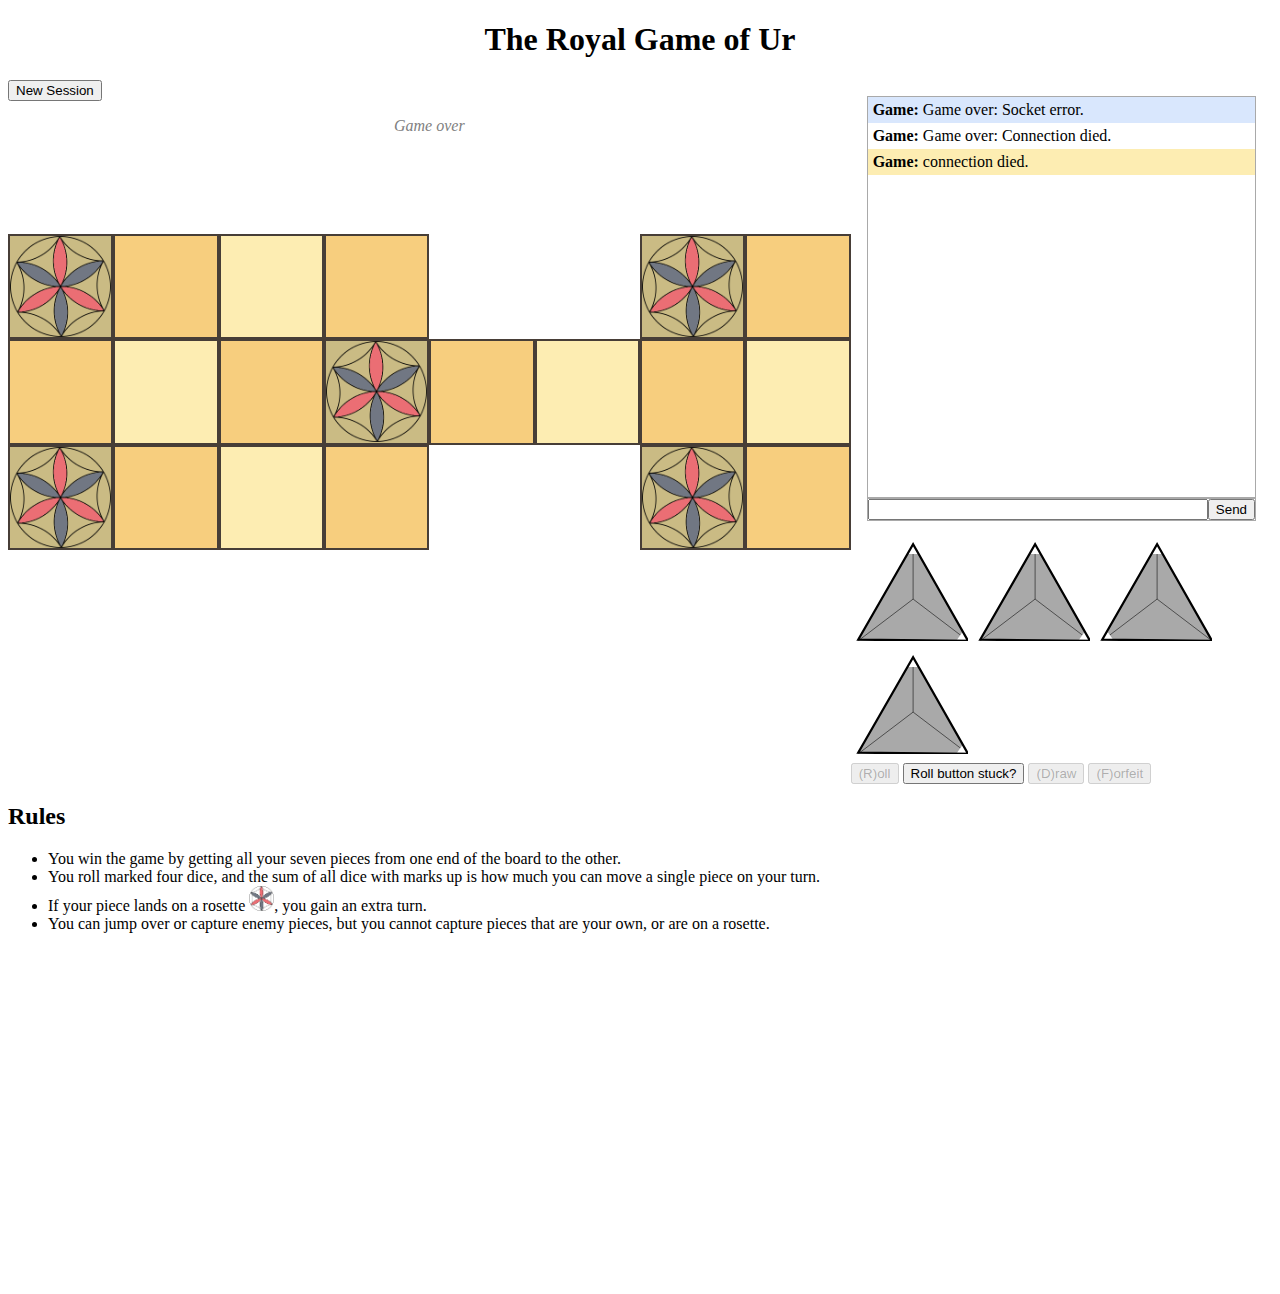
==== static/index.html @ ecade0ee "Add buttons to forfeit or offer draw" ====
<!DOCTYPE html>
<html lang="en">
  <head>
    <meta charset="utf-8">
    <title>The Royal Game of Ur</title>

    <meta name="description" content="Ancient Sumerian 2-player Tables game of skill and luck">
    <meta name="keywords" content="Tables, Ur, Game, Board Game">
    <meta name="application-name" content="The Royal Game of Ur">

    <meta name="viewport" content="width=device-width, initial-scale=1.0">

    <link rel="stylesheet" href="app.css">
    <link rel="icon" href="rosette.png">

    <noscript>
      <style>
        #game-container {
          display: none;
        }
      </style>
    </noscript>
  </head>
  <body>
    <h1>The Royal Game of Ur</h1>

    <noscript id="noscript-modal">
      <p>
        Being an interactive game, this webpage requires Javascript to
        function. Please enable Javascript and reload this page.
      </p>
    </noscript>
    <div id="invite-modal" class="hidden">
      <p>Send this invite link to a friend:</p>
      <div id="invite-form">
        <input type="text" id="invite-link" readonly onclick="copyInvite()"></input>
        <button id="invite-button" onclick="copyInvite()">Copy</button>
      </div>
    </div>
    <div id="game-container">
      <main id="game-set">
        <div id="post-game-options" class="hidden">
          <button id="rematch-button" onclick="rematch()">Rematch</button>
        </div>
        <div id="disconnected-options" class="hidden">
          <button id="reconnect-button" onclick="connect()">New Session</button>
        </div>
        <p id="tooltip">Waiting for a friend to join</p>
        <div id="opponent-pool" class="pool">
        </div>
        <div id="ur-board">
          <div id="opponent-4" class="tile opponent-tile rosette"></div>
          <div id="opponent-3" class="tile opponent-tile"></div>
          <div id="opponent-2" class="tile opponent-tile"></div>
          <div id="opponent-1" class="tile opponent-tile"></div>
          <div id="opponent-14" class="tile opponent-tile rosette"></div>
          <div id="opponent-13" class="tile opponent-tile"></div>

          <div id="shared-5" class="tile shared-tile"></div>
          <div id="shared-6" class="tile shared-tile"></div>
          <div id="shared-7" class="tile shared-tile"></div>
          <div id="shared-8" class="tile shared-tile rosette"></div>
          <div id="shared-9" class="tile shared-tile"></div>
          <div id="shared-10" class="tile shared-tile"></div>
          <div id="shared-11" class="tile shared-tile"></div>
          <div id="shared-12" class="tile shared-tile"></div>

          <div id="you-4" class="tile you-tile rosette"></div>
          <div id="you-3" class="tile you-tile"></div>
          <div id="you-2" class="tile you-tile"></div>
          <div id="you-1" class="tile you-tile"></div>

          <div id="you-14" class="tile you-tile rosette"></div>
          <div id="you-13" class="tile you-tile"></div>

          <div id="you-15"></div> <!-- Winning tile -->
        </div>
        <div id="you-pool" class="pool">
        </div>
      </main>
      <aside id="game-aside">
        <div id="message-box">
          <div id="messages"></div>
          <div id="comment-box">
            <input id="comment">
            <button id="comment-button" onclick="sendComment()">Send</button>
          </div>
        </div>
        <div id="dice-pool">
        </div>
        <button id="roll-button" class="game-button"
                onclick="roll()" disabled>(R)oll</button>
        <button onclick="document.getElementById('roll-button').disabled=false">
          Roll button stuck?
        </button>
        <button id="draw-button" class="game-button"
                onclick="offerDraw()" disabled>(D)raw</button>
        <button id="forfeit-button" class="game-button"
                onclick="forfeit()" disabled>(F)orfeit</button>

        <svg id="die-template" class="hidden" viewBox="-2 -2 102 90">
          <g stroke="black" stroke-width="0.5">
            <polygon points="0,87 100,88 50,0" fill="darkgrey" />
            <line x1="50" y1="0" x2="50" y2="50" />
            <line x1="0" y1="88" x2="50" y2="50" />
            <line x1="100" y1="88" x2="50" y2="50" />
          </g>

          <g fill="white" stroke="none">
            <polygon class="pip" points="50,0 45,9 55,9" />
            <polygon class="pip" points="0,87 10,87 5,80" />
            <polygon class="pip" points="100,87 90,87, 95,80" />

            <polygon class="center-pip" points="50,45 45,54 55,54" />
          </g>

          <polygon points="0,87 100,88 50,0" fill="none" stroke="black" stroke-width="2" />
        </svg>
      </aside>
    </div>

    <article id="rules">
      <h2>Rules</h2>
      <ul>
        <li>
          You win the game by getting all your seven pieces from one
          end of the board to the other.
        </li>
        <li>
          You roll marked four dice, and the sum of all dice with
          marks up is how much you can move a single piece on your turn.
        </li>
        <li>
          If your piece lands on a rosette <img class="mini-rosette" src="rosette.png">,
          you gain an extra turn.
        </li>
        <li>
          You can jump over or capture enemy pieces, but you cannot
          capture pieces that are your own, or are on a rosette.
        </li>
      </ul>
    </article>

    <br>

    <iframe width="560" height="315" src="https://www.youtube-nocookie.com/embed/WZskjLq040I"
            frameborder="0"
            allow="accelerometer; autoplay; encrypted-media; gyroscope; picture-in-picture"
            allowfullscreen></iframe>

    <script src="app.js"></script>
  </body>
</html>
---- static/app.css ----
html {
    max-width: 100em;
    margin: auto;
}

h1 {
    text-align: center;
}

/* invite modal */

#invite-modal {
    border: 1px solid gray;
    border-radius: 3px;
    margin: 5px;
    padding: 5px;
}

#invite-link {
    padding: 5px;
    color: black;
    background-color: #f2f2f2;
    border-radius: 5px;
}

/* main grid */

#game-container {
    display: grid;
    grid-template-columns: 8fr 4fr;
}

#game-set {
    grid-column-start: 1;
}

#game-aside {
    grid-column-start: 2;
}

/* Game set */

#tooltip {
    color: grey;
    font-style: italic;
    text-align: center;
}

#ur-board {
    display: grid;
    grid-template-columns: 1fr 1fr 1fr 1fr 1fr 1fr 1fr 1fr;
    grid-template-rows: 1fr 1fr 1fr;
}

.tile {
    grid-column-start: auto;

    background-color: #fdedb2;
    margin: 0;
    border: 2px solid #473e37;
}

#you-15 {
    grid-column-start: 6;
    grid-row-start: 3;
}

.tile:empty {
    /* Keep the grid from flattening */
    padding-bottom: calc(100% - 4px);
}

#opponent-14, #you-14 {
    grid-column-start: 7;
}

#opponent-13, #you-13 {
    grid-column-start: 8;
}

.opponent-tile {
    grid-row-start: 1;
}

.shared-tile {
    grid-row-start: 2;
}

.you-tile {
    grid-row-start: 3;
}

.opponent-tile:nth-child(even),
.shared-tile:nth-child(odd),
.you-tile:nth-child(even) {
    background-color: #f7ce7e;
}

.tile.rosette {
    background-color: #cabb84;
    background-image: url(rosette.png);
    background-size: contain;
    background-repeat: no-repeat;
}

.tile.selected {
    background-color: #A45A52;
}

#you-15.selected {
    background-color: limegreen;
    margin: 5px;
}

/* pieces */

.black {
    content: url(black-piece.png);
}

.white {
    content: url(white-piece.png);
}

.tile .piece {
    width: 80%;
    height: 80%;
    margin: 0 0 -4px 0; /* This fixes weird margin but I don't know how */
    padding: 10%;
}

.pool {
    height: 5em;
    margin: 3px;
}

.pool .piece {
    width: 5em;
    height: 5em;
    margin: 0 3px;
}

.piece[data-player=you]:not(.invalid-move) {
    cursor: pointer;
}

.piece[data-player=you].invalid-move {
    cursor: not-allowed;
}

/* message box */

#message-box {
    padding: 0;
    margin: 1em;
}

#messages {
    height: 25em;
    overflow-y: scroll;
    border: 1px solid darkgrey;
}

#messages p {
    margin: 0;
    padding: 0.25em 5px;
}

#messages p:nth-child(odd) {
    background-color: #d9e7fd;
}

#messages p.recent:last-child {
    background-color: #fdedb2;
}

#comment-box {
    display: flex;
    border: 1px solid darkgrey;
}

#comment {
    flex: 1; /* Fill remaining space */
}

/* dice */

.die {
    width: 7em;
    margin: 5px;
}

/* misc */

.hidden {
    display: none;
}

.mini-rosette {
    width: 25px;
}

#fork-me {
    z-index: 1000;
    position: absolute;
    top: 0;
    right: 0;
}
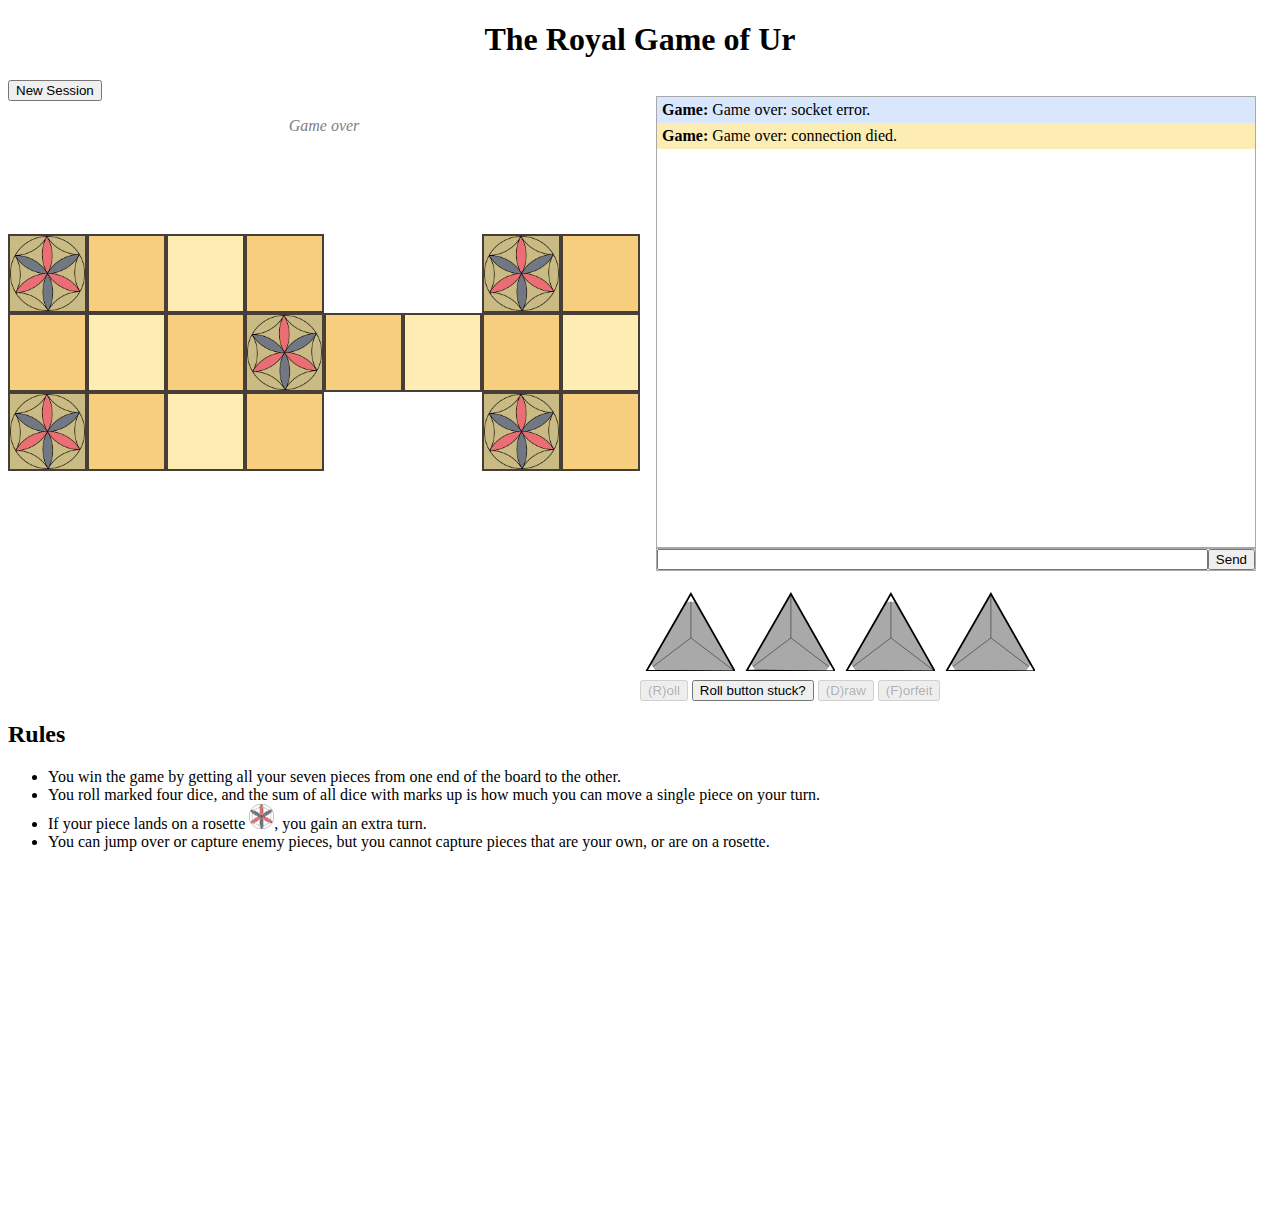
==== commit 257cbfa3: "Provide a more mobile-friendly format for < 800px screens" ====
--- a/static/index.html
+++ b/static/index.html
@@ -78,14 +78,14 @@
         <div id="you-pool" class="pool">
         </div>
       </main>
-      <aside id="game-aside">
-        <div id="message-box">
-          <div id="messages"></div>
-          <div id="comment-box">
-            <input id="comment">
-            <button id="comment-button" onclick="sendComment()">Send</button>
-          </div>
+      <aside id="message-box">
+        <div id="messages"></div>
+        <div id="comment-box">
+          <input id="comment">
+          <button id="comment-button" onclick="sendComment()">Send</button>
         </div>
+      </aside>
+      <aside id="actions">
         <div id="dice-pool">
         </div>
         <button id="roll-button" class="game-button"
--- a/static/app.css
+++ b/static/app.css
@@ -27,15 +27,32 @@
 
 #game-container {
     display: grid;
-    grid-template-columns: 8fr 4fr;
+    grid-template-areas:
+        "board message"
+        "board dice";
+    grid-template-columns: 1fr 1fr;
+}
+
+@media screen and (max-width: 800px) {
+    #game-container {
+        grid-template-areas:
+            "dice"
+            "board"
+            "message";
+        grid-template-columns: 1fr;
+    }
 }
 
 #game-set {
-    grid-column-start: 1;
-}
-
-#game-aside {
-    grid-column-start: 2;
+    grid-area: board;
+}
+
+#message-box {
+    grid-area: message;
+}
+
+#actions {
+    grid-area: dice;
 }
 
 /* Game set */
@@ -156,7 +173,7 @@
 }
 
 #messages {
-    height: 25em;
+    height: 50vh;
     overflow-y: scroll;
     border: 1px solid darkgrey;
 }
@@ -186,7 +203,7 @@
 /* dice */
 
 .die {
-    width: 7em;
+    width: 10vh;
     margin: 5px;
 }
 
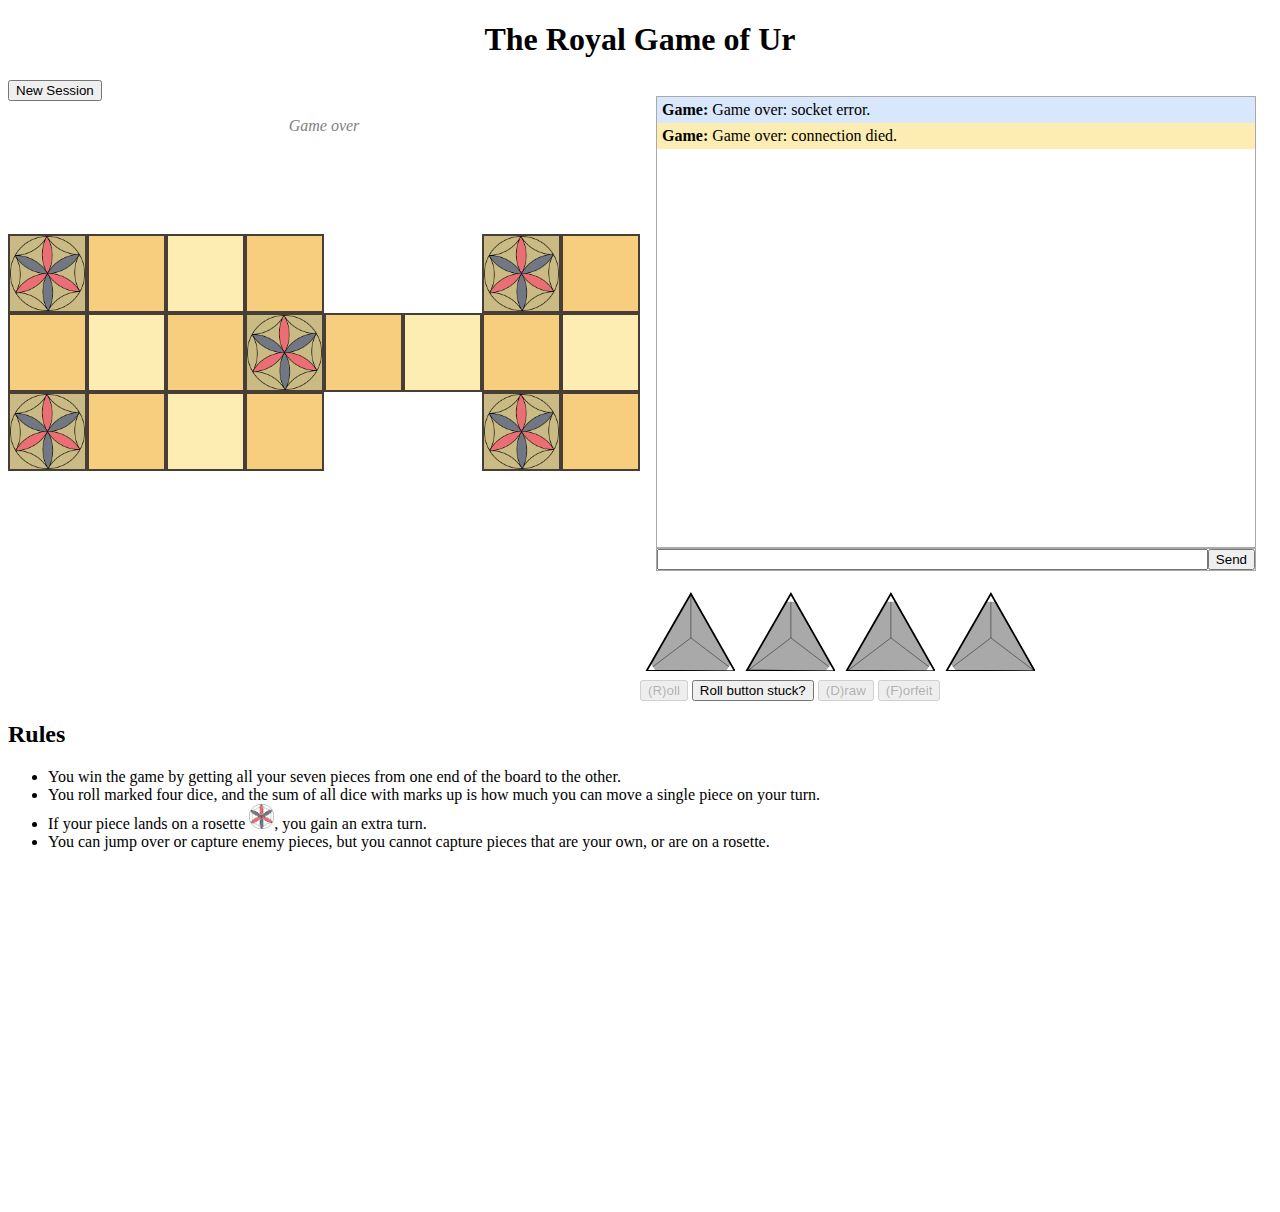
==== commit efd16f35: "Implement OGP for the homepage." ====
--- a/static/index.html
+++ b/static/index.html
@@ -9,6 +9,13 @@
     <meta name="application-name" content="The Royal Game of Ur">
 
     <meta name="viewport" content="width=device-width, initial-scale=1.0">
+
+    <!-- Open Graph Protocol -->
+    <meta property="og:title" content="The Royal Game of Ur">
+    <meta property="og:type" content="website">
+    <meta property="og:image" content="//rosette.png">
+    <meta property="og:image:width" content="300">
+    <meta property="og:image:height" content="300">
 
     <link rel="stylesheet" href="app.css">
     <link rel="icon" href="rosette.png">
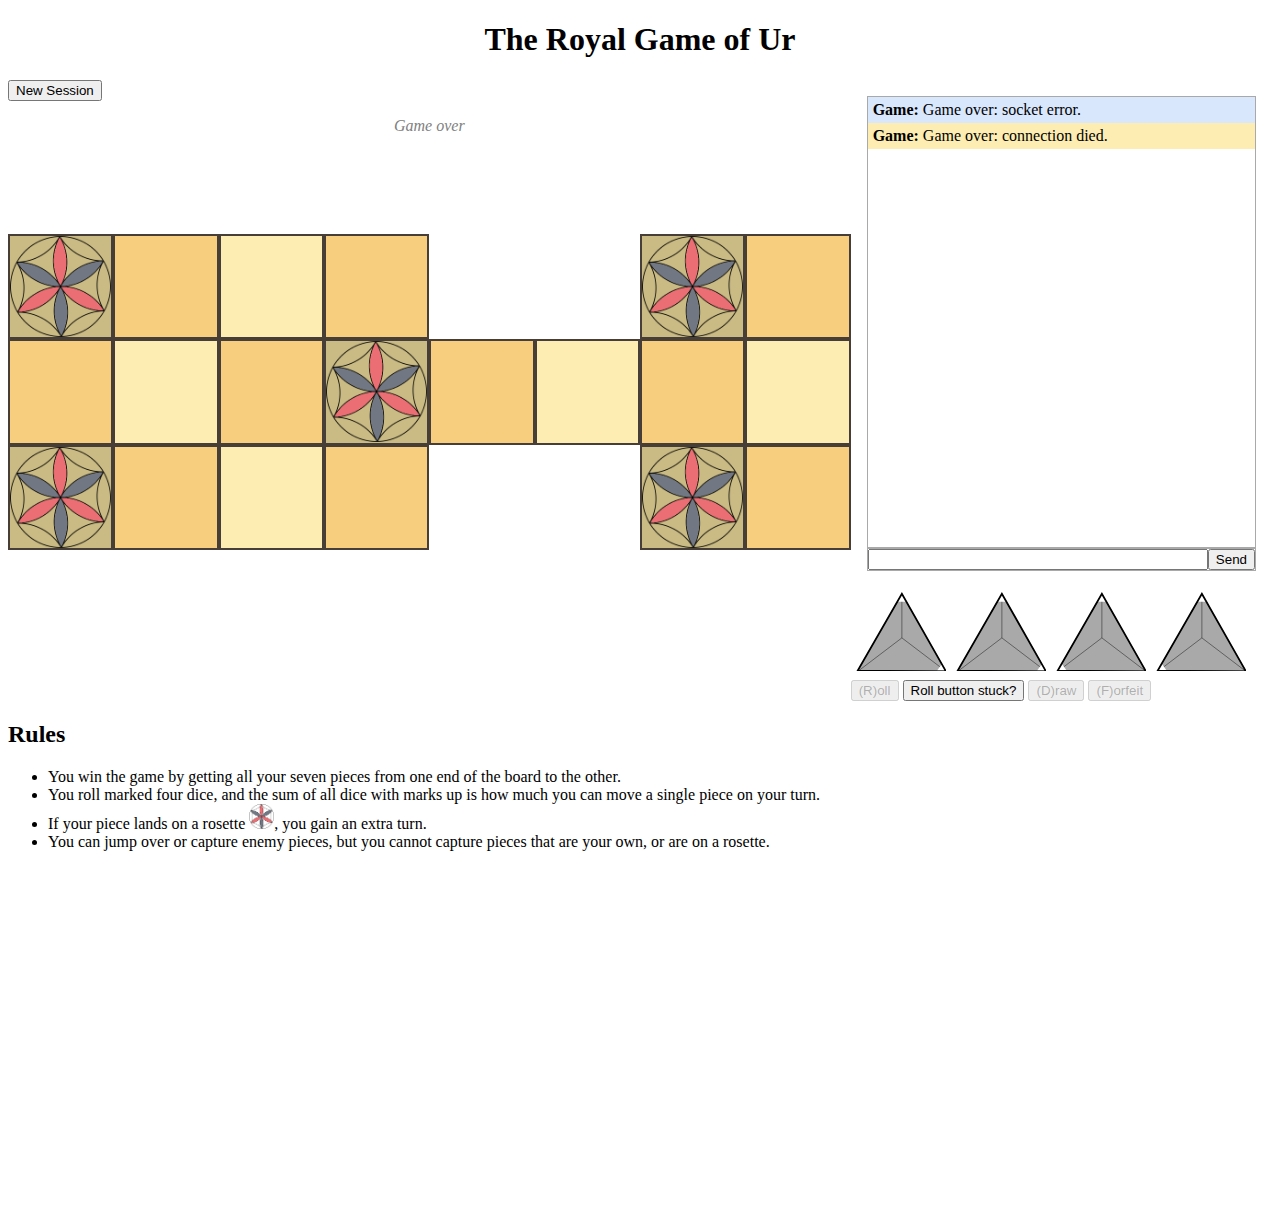
==== commit 71b59cd0: "Index: Fix og:image property" ====
--- a/static/index.html
+++ b/static/index.html
@@ -13,7 +13,7 @@
     <!-- Open Graph Protocol -->
     <meta property="og:title" content="The Royal Game of Ur">
     <meta property="og:type" content="website">
-    <meta property="og:image" content="//rosette.png">
+    <meta property="og:image" content="/rosette.png">
     <meta property="og:image:width" content="300">
     <meta property="og:image:height" content="300">
 
--- a/static/app.css
+++ b/static/app.css
@@ -30,7 +30,7 @@
     grid-template-areas:
         "board message"
         "board dice";
-    grid-template-columns: 1fr 1fr;
+    grid-template-columns: 2fr 1fr;
 }
 
 @media screen and (max-width: 800px) {
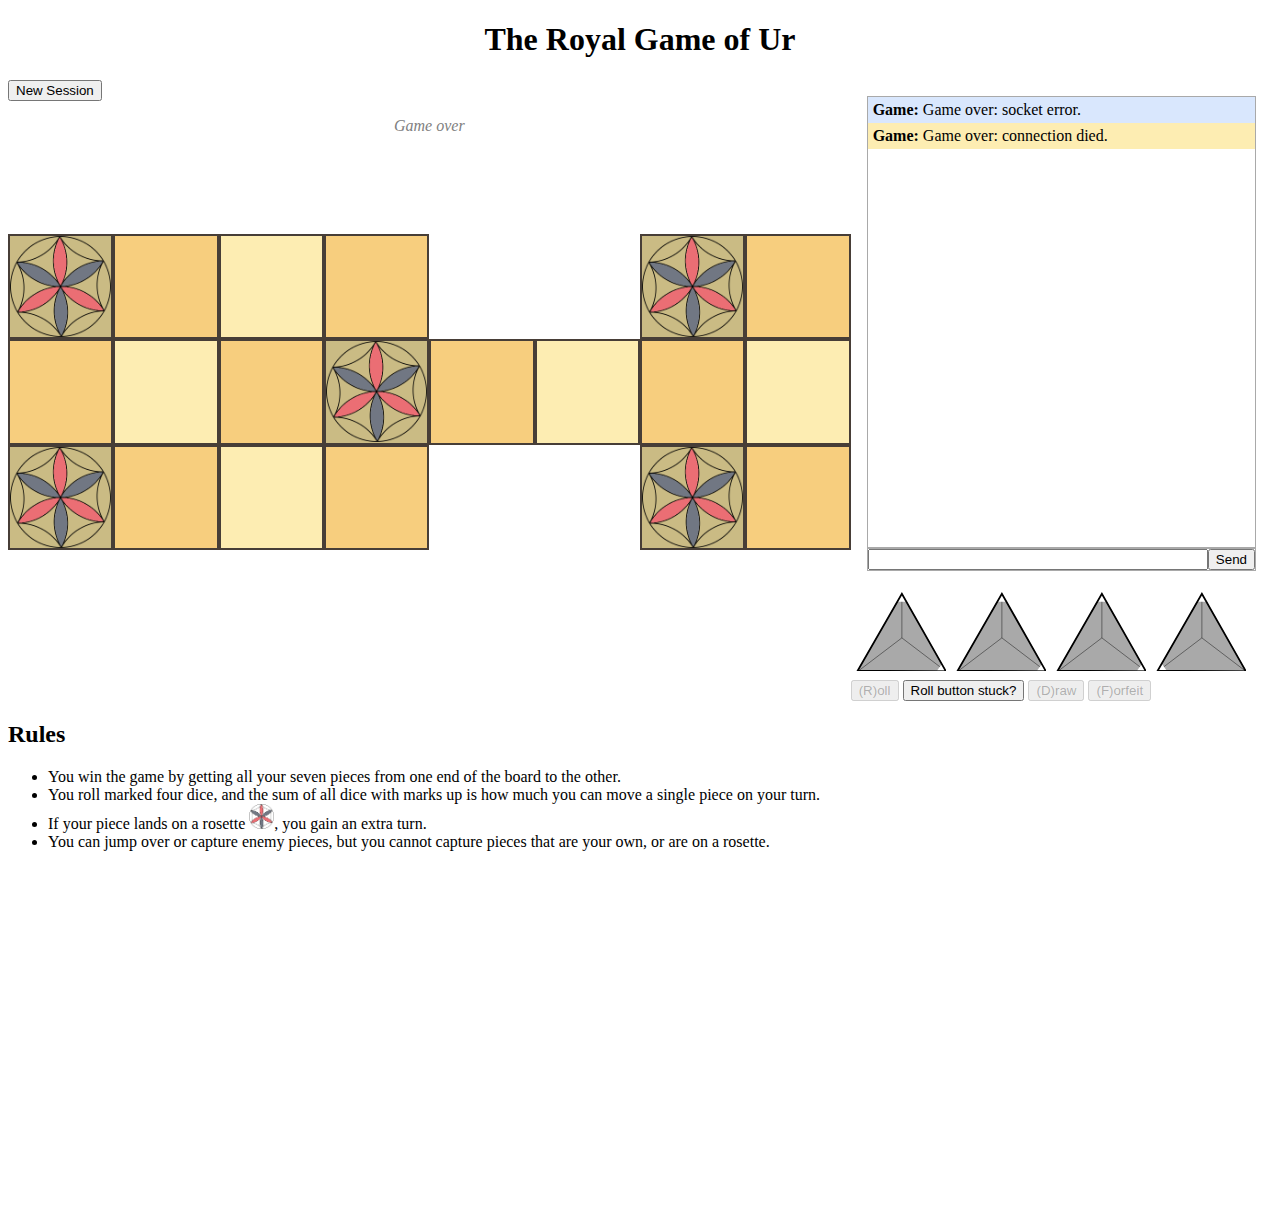
==== commit de836548: "app.js: break up client code to model, view, controller." ====
--- a/static/index.html
+++ b/static/index.html
@@ -16,15 +16,14 @@
     <meta property="og:image" content="/rosette.png">
     <meta property="og:image:width" content="300">
     <meta property="og:image:height" content="300">
-
     <link rel="stylesheet" href="app.css">
     <link rel="icon" href="rosette.png">
 
     <noscript>
       <style>
-        #game-container {
-          display: none;
-        }
+       #game-container {
+         display: none;
+       }
       </style>
     </noscript>
   </head>
@@ -155,6 +154,8 @@
             allow="accelerometer; autoplay; encrypted-media; gyroscope; picture-in-picture"
             allowfullscreen></iframe>
 
-    <script src="app.js"></script>
+    <script src="model.js"></script>
+    <script src="view.js"></script>
+    <script src="controller.js"></script>
   </body>
 </html>
--- a/static/app.css
+++ b/static/app.css
@@ -154,7 +154,15 @@
 .pool .piece {
     width: 5em;
     height: 5em;
-    margin: 0 3px;
+    margin: 0 -3em 0 3px;
+}
+
+.pool .piece.white {
+    filter: drop-shadow(-0.1em 0 0.1em grey);
+}
+
+.pool .piece.black {
+    filter: drop-shadow(-0.1em 0 0.1em black);
 }
 
 .piece[data-player=you]:not(.invalid-move) {
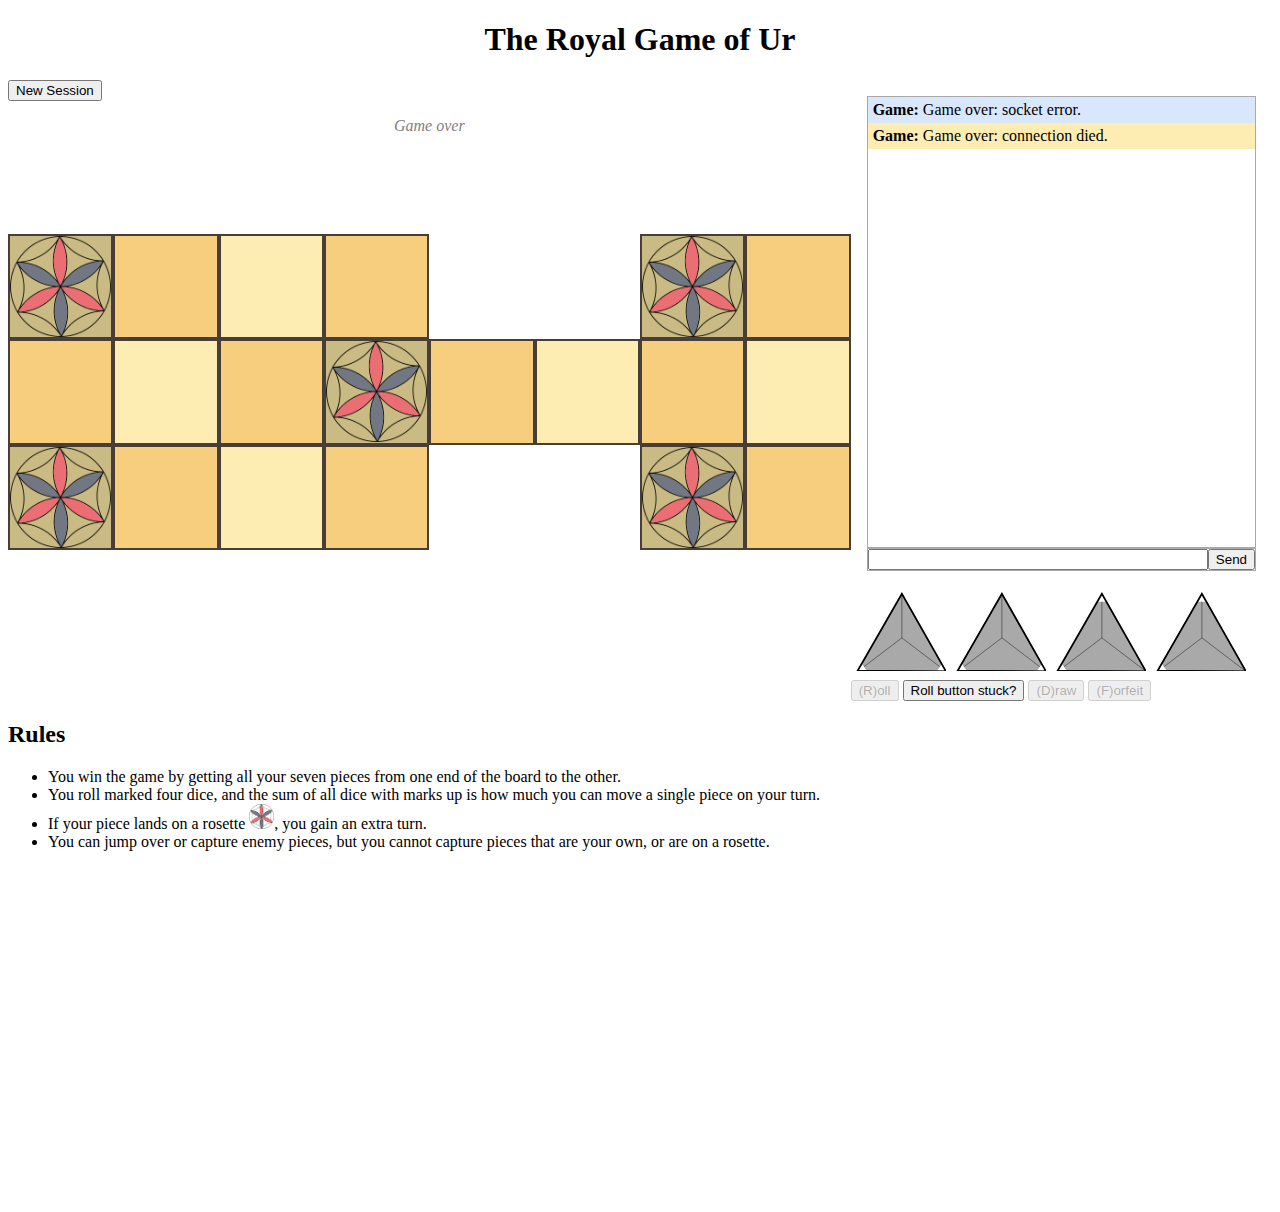
==== commit b065eeec: "client: merge post-session and post-game buttons to same group" ====
--- a/static/index.html
+++ b/static/index.html
@@ -45,11 +45,9 @@
     </div>
     <div id="game-container">
       <main id="game-set">
-        <div id="post-game-options" class="hidden">
-          <button id="rematch-button" onclick="rematch()">Rematch</button>
-        </div>
-        <div id="disconnected-options" class="hidden">
-          <button id="reconnect-button" onclick="connect()">New Session</button>
+        <div id="game-session-actions">
+          <button id="rematch-button" class="post-game hidden" onclick="rematch()">Rematch</button>
+          <button id="reconnect-button" class="post-session hidden" onclick="connect()">New Session</button>
         </div>
         <p id="tooltip">Waiting for a friend to join</p>
         <div id="opponent-pool" class="pool">
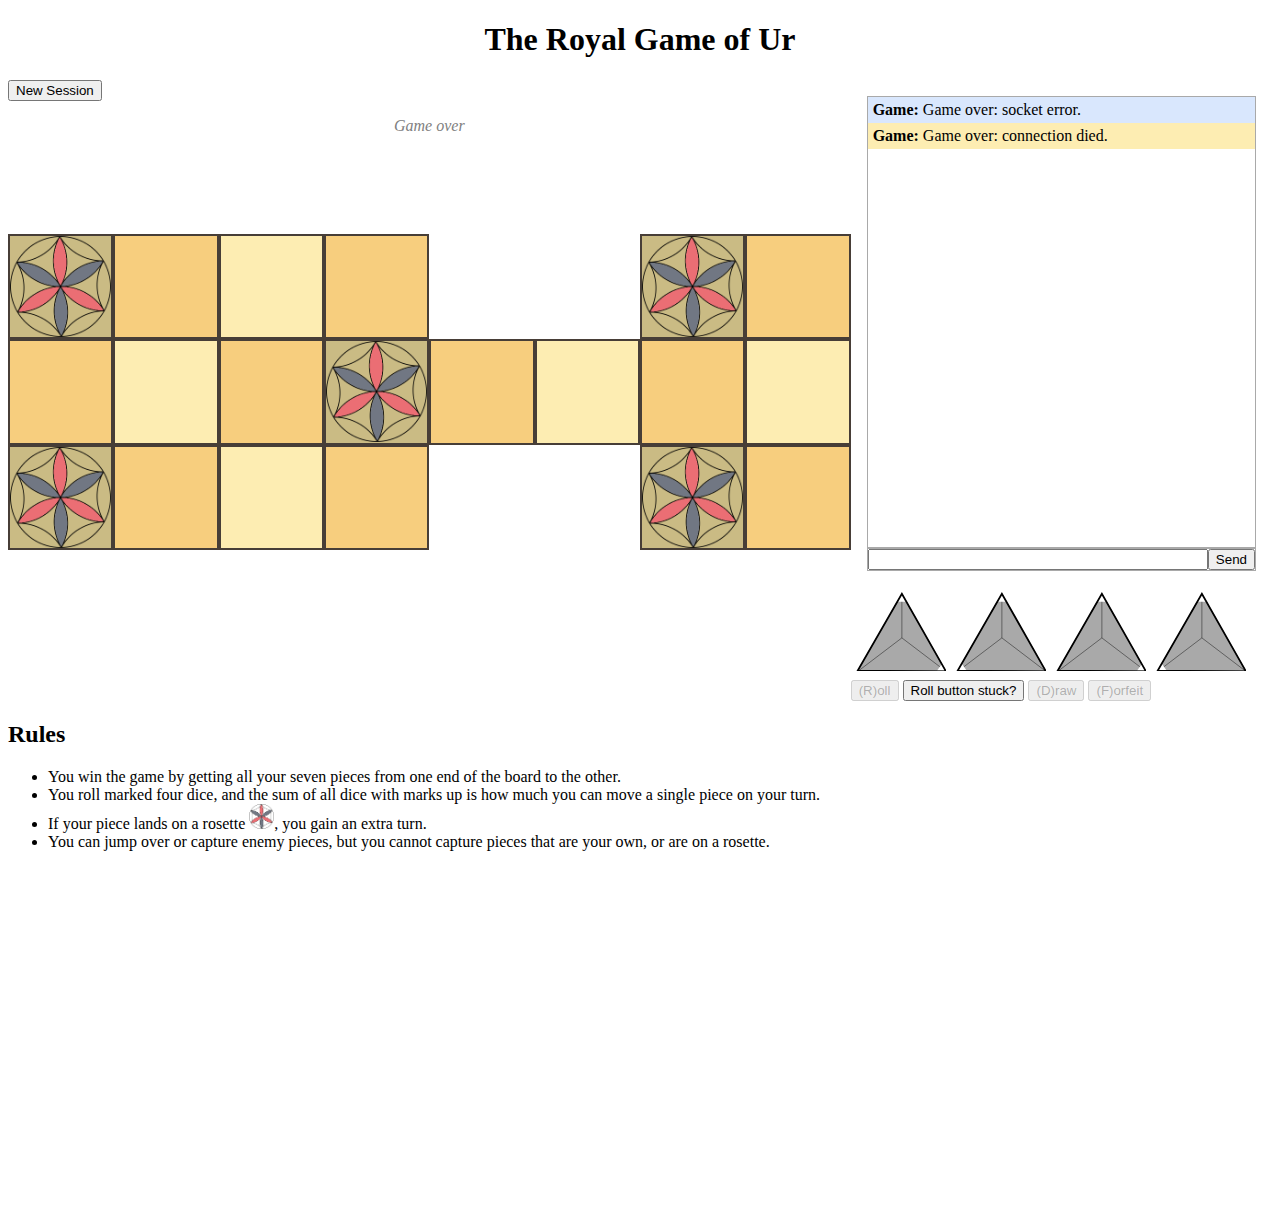
==== commit 5827a1a3: "client: Better sort responsibilities between view and controller" ====
--- a/static/index.html
+++ b/static/index.html
@@ -16,6 +16,7 @@
     <meta property="og:image" content="/rosette.png">
     <meta property="og:image:width" content="300">
     <meta property="og:image:height" content="300">
+
     <link rel="stylesheet" href="app.css">
     <link rel="icon" href="rosette.png">
 
@@ -39,15 +40,17 @@
     <div id="invite-modal" class="hidden">
       <p>Send this invite link to a friend:</p>
       <div id="invite-form">
-        <input type="text" id="invite-link" readonly onclick="copyInvite()"></input>
-        <button id="invite-button" onclick="copyInvite()">Copy</button>
+        <input type="text" id="invite-link" readonly onclick="view.copyInvite()"></input>
+        <button id="invite-button" onclick="view.copyInvite()">Copy</button>
       </div>
     </div>
     <div id="game-container">
       <main id="game-set">
         <div id="game-session-actions">
-          <button id="rematch-button" class="post-game hidden" onclick="rematch()">Rematch</button>
-          <button id="reconnect-button" class="post-session hidden" onclick="connect()">New Session</button>
+          <button id="rematch-button" class="post-game hidden"
+                  onclick="controller.rematch()">Rematch</button>
+          <button id="reconnect-button" class="post-session hidden"
+                  onclick="controller.connect()">New Session</button>
         </div>
         <p id="tooltip">Waiting for a friend to join</p>
         <div id="opponent-pool" class="pool">
@@ -86,21 +89,21 @@
         <div id="messages"></div>
         <div id="comment-box">
           <input id="comment">
-          <button id="comment-button" onclick="sendComment()">Send</button>
+          <button id="comment-button" onclick="controller.sendComment()">Send</button>
         </div>
       </aside>
       <aside id="actions">
         <div id="dice-pool">
         </div>
         <button id="roll-button" class="game-button"
-                onclick="roll()" disabled>(R)oll</button>
+                onclick="controller.roll()" disabled>(R)oll</button>
         <button onclick="document.getElementById('roll-button').disabled=false">
           Roll button stuck?
         </button>
         <button id="draw-button" class="game-button"
-                onclick="offerDraw()" disabled>(D)raw</button>
+                onclick="controller.offerDraw()" disabled>(D)raw</button>
         <button id="forfeit-button" class="game-button"
-                onclick="forfeit()" disabled>(F)orfeit</button>
+                onclick="controller.forfeit()" disabled>(F)orfeit</button>
 
         <svg id="die-template" class="hidden" viewBox="-2 -2 102 90">
           <g stroke="black" stroke-width="0.5">
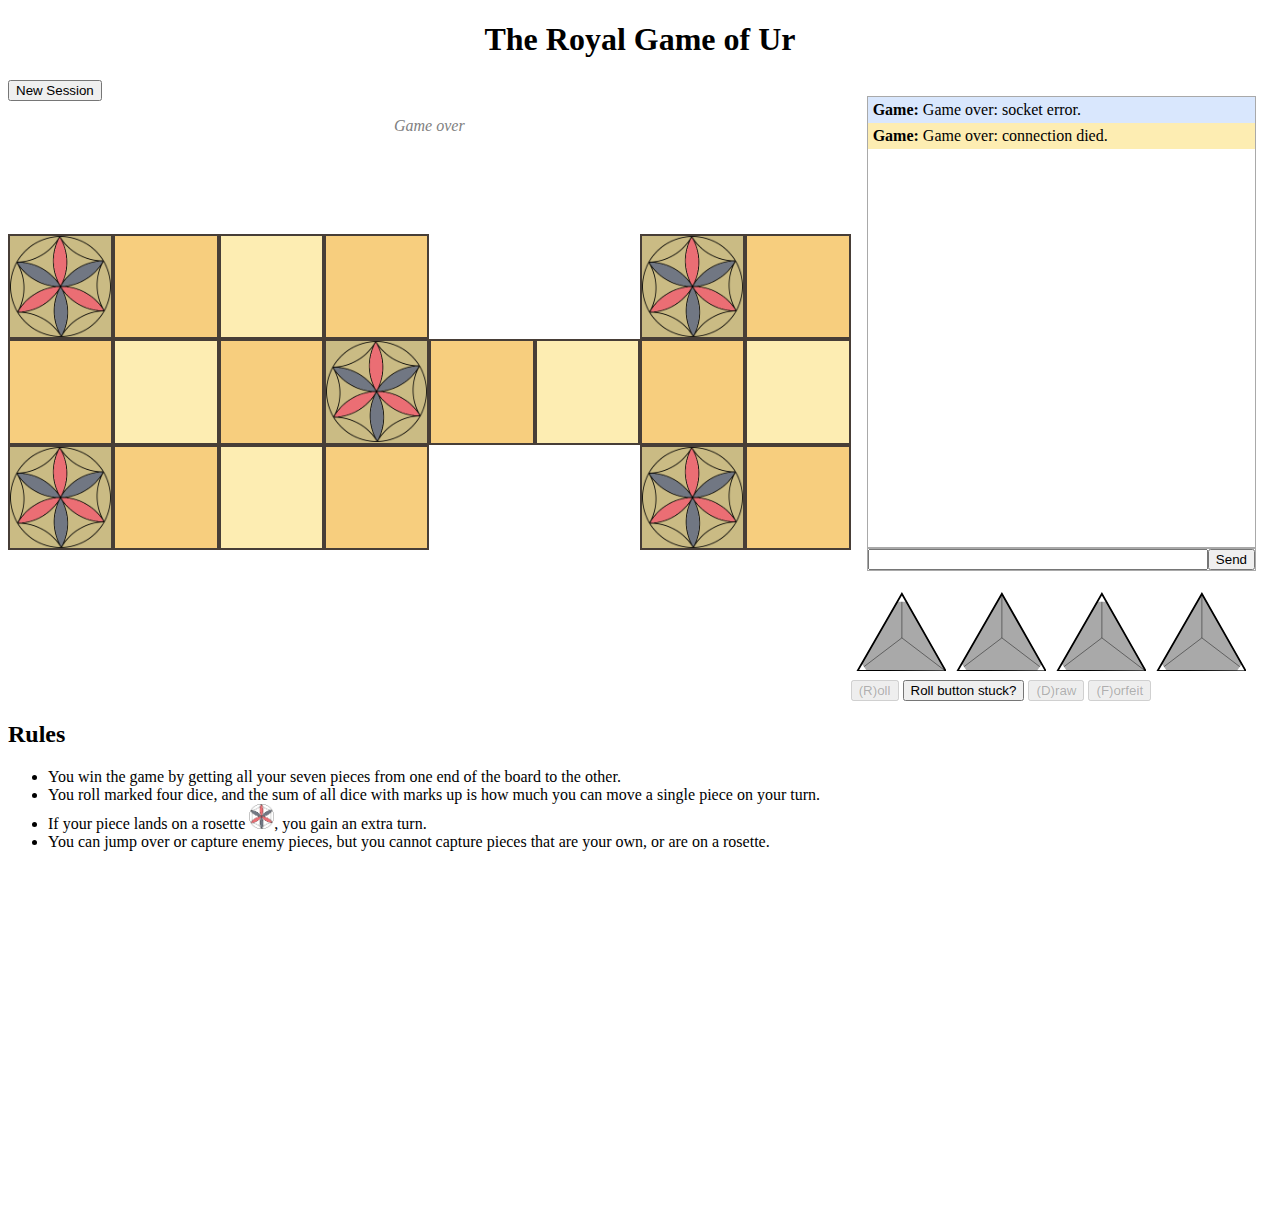
==== commit 8cd36495: "Client: Add a state list machine and bind it to all game buttons" ====
--- a/static/index.html
+++ b/static/index.html
@@ -47,9 +47,13 @@
     <div id="game-container">
       <main id="game-set">
         <div id="game-session-actions">
-          <button id="rematch-button" class="post-game hidden"
+          <button id="rematch-button" class="game-button hidden"
+                  data-button="hidden"
+                  data-state="connected no-game"
                   onclick="controller.rematch()">Rematch</button>
-          <button id="reconnect-button" class="post-session hidden"
+          <button id="reconnect-button" class="game-button hidden"
+                  data-button="hidden"
+                  data-state="disconnected"
                   onclick="controller.connect()">New Session</button>
         </div>
         <p id="tooltip">Waiting for a friend to join</p>
@@ -96,13 +100,22 @@
         <div id="dice-pool">
         </div>
         <button id="roll-button" class="game-button"
+                data-button="true"
+                data-state="your-turn roll-phase"
+                data-keybind="r"
                 onclick="controller.roll()" disabled>(R)oll</button>
         <button onclick="document.getElementById('roll-button').disabled=false">
           Roll button stuck?
         </button>
         <button id="draw-button" class="game-button"
+                data-button="true"
+                data-state="active-game"
+                data-keybind="d"
                 onclick="controller.offerDraw()" disabled>(D)raw</button>
         <button id="forfeit-button" class="game-button"
+                data-button="true"
+                data-state="active-game"
+                data-keybind="f"
                 onclick="controller.forfeit()" disabled>(F)orfeit</button>
 
         <svg id="die-template" class="hidden" viewBox="-2 -2 102 90">
